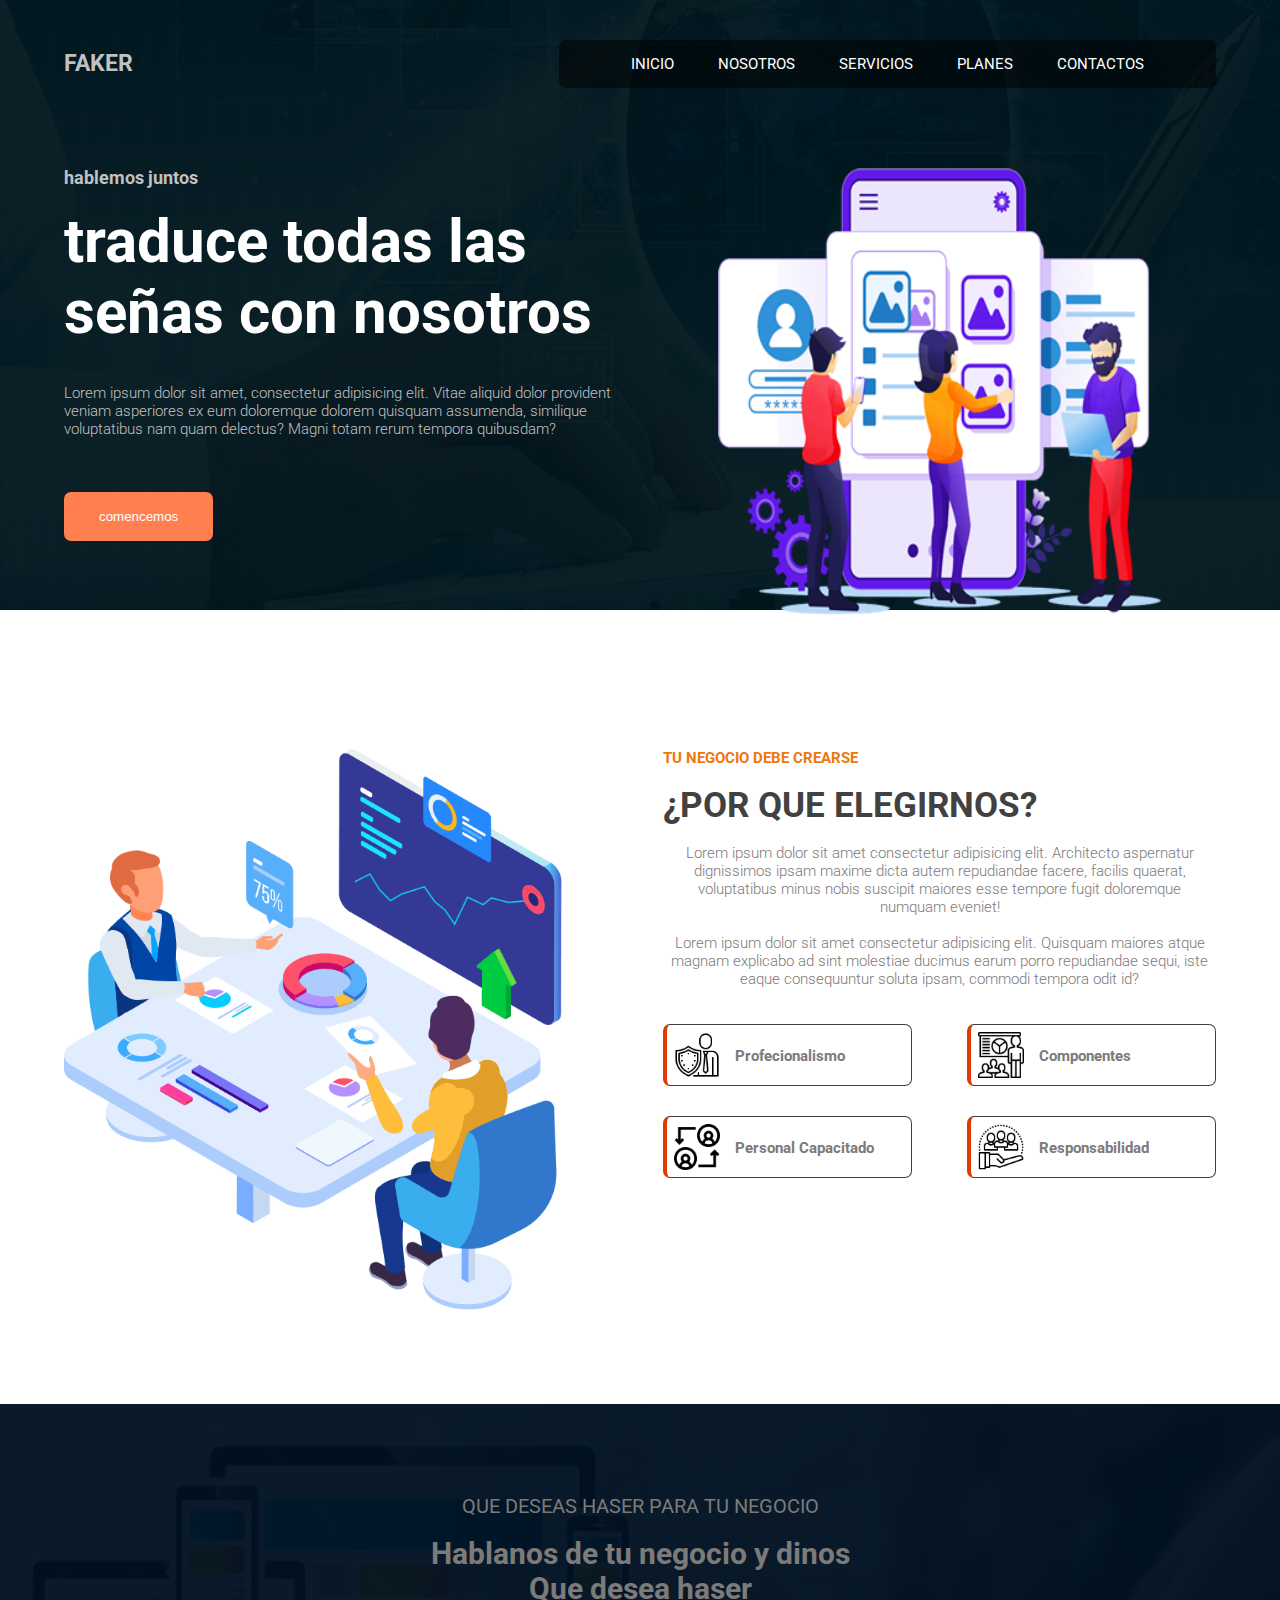
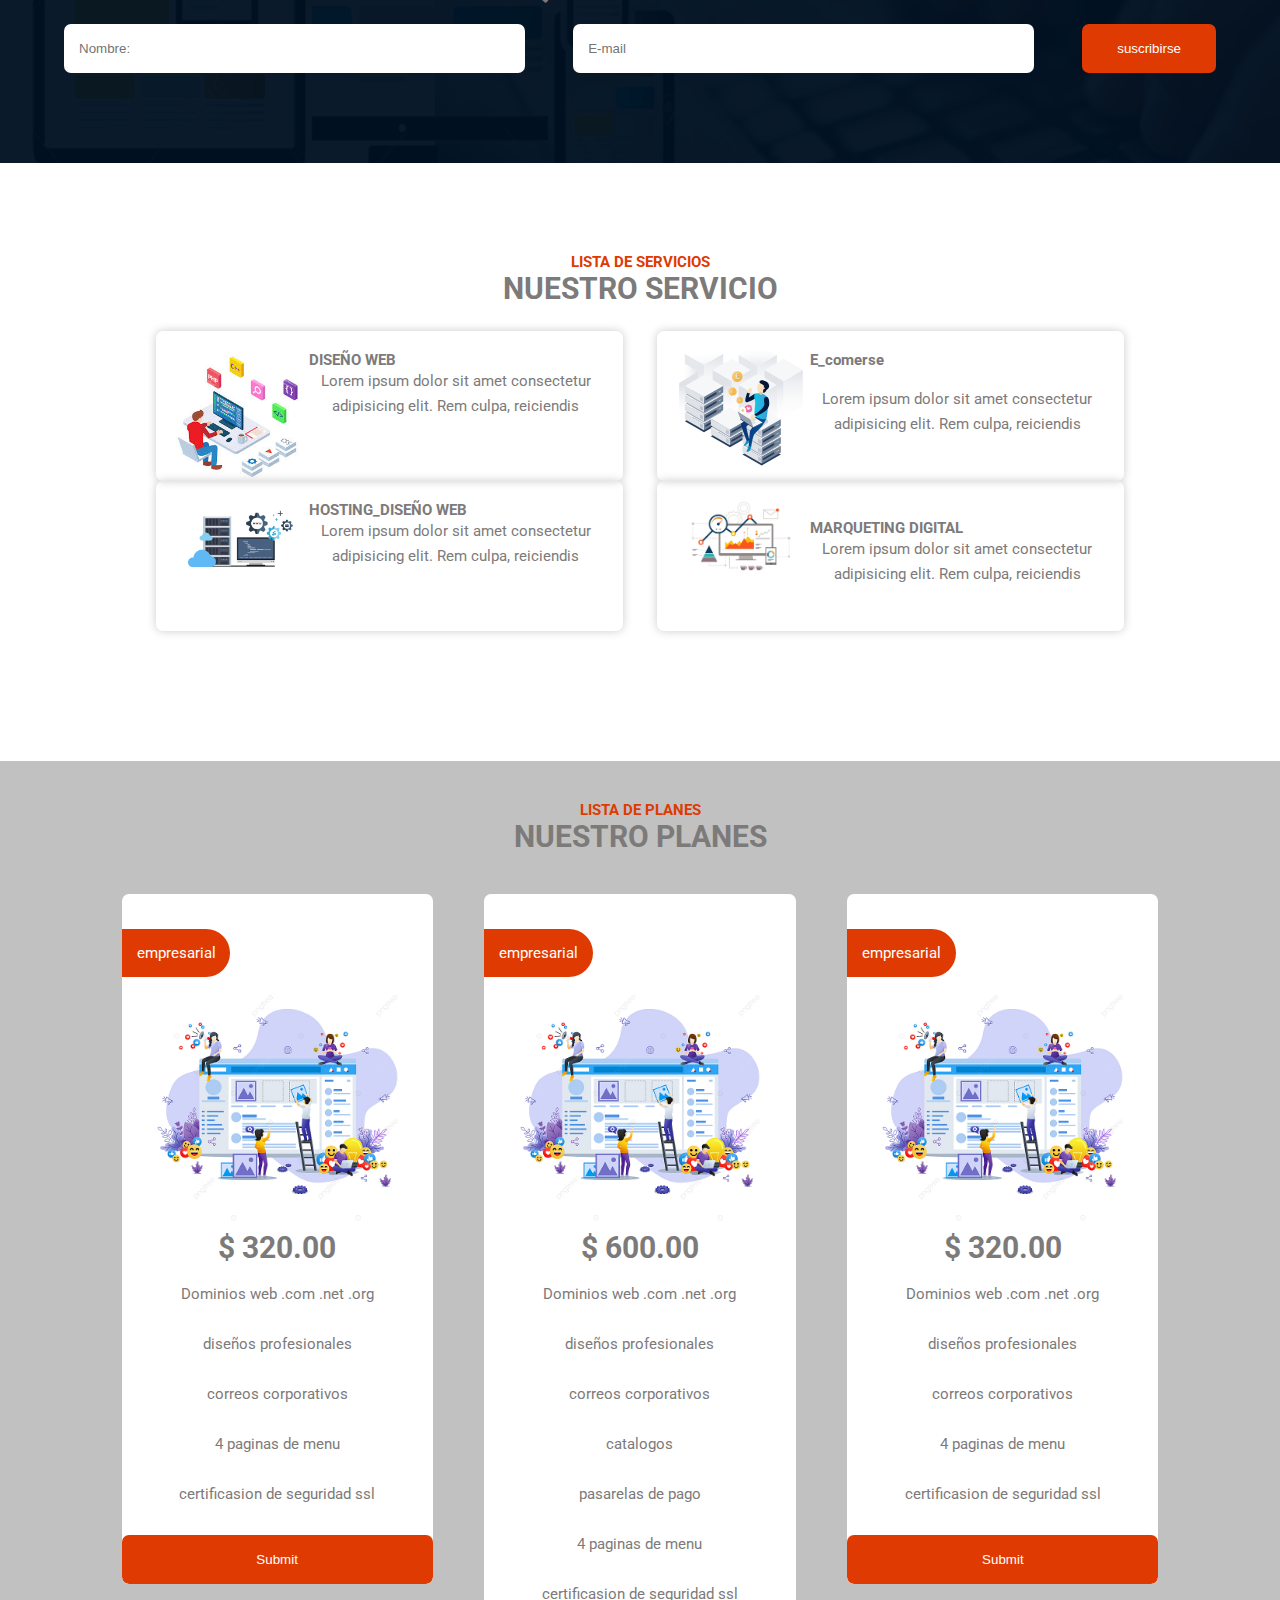
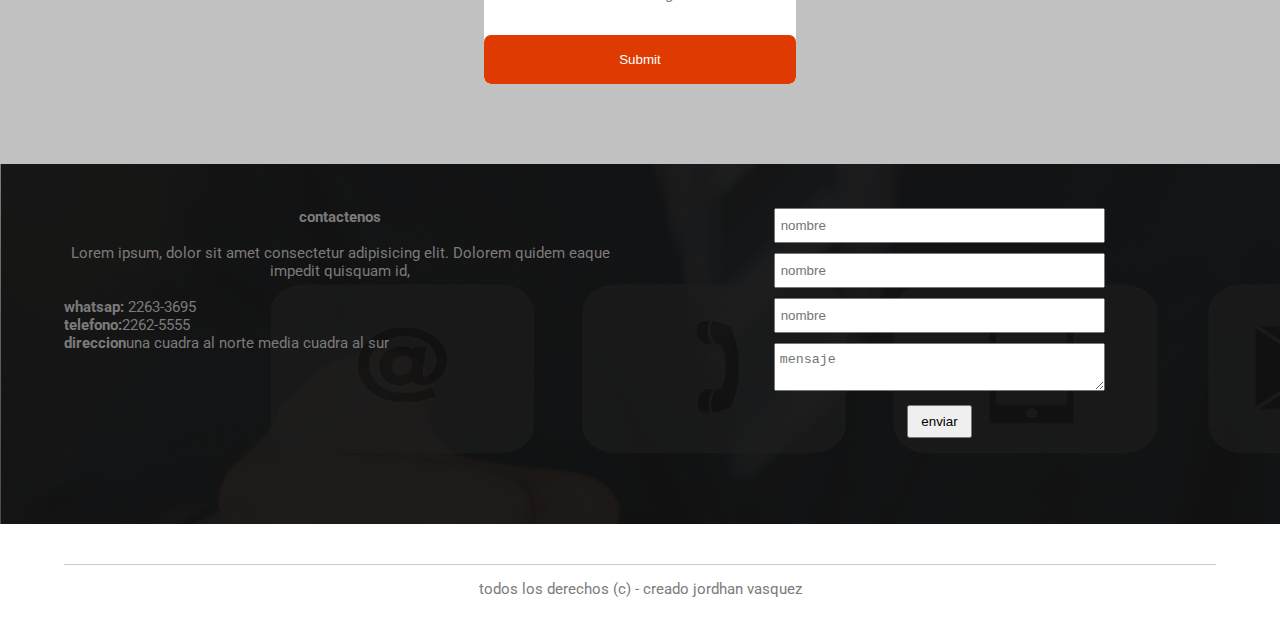
==== Faker 2.0/pagina_web/index.html @ 409d020a "Add files via upload" ====
<!DOCTYPE html>
<html lang="en">
<head>
    <meta charset="UTF-8">
    <meta http-equiv="X-UA-Compatible" content="IE=edge">
    <meta name="viewport" content="width=device-width, initial-scale=1.0">
    <title>Document</title>
    <link rel="stylesheet" href="style.css">
    <link rel="preconnect" href="https://fonts.googleapis.com">
<link rel="preconnect" href="https://fonts.gstatic.com" crossorigin>
<link href="https://fonts.googleapis.com/css2?family=Roboto:wght@100;300;400;500&display=swap" rel="stylesheet">
</head>
<body>
    <header class="bloques header">
        <div class="centrar">
            <div class="logo">
                <h2>FAKER</h2>
            </div>
            <nav class="menu_principal">
                <ul>
                <li><a href="#">INICIO</a></li>
                <li><a href="#">NOSOTROS</a></li>
                <li><a href="#">SERVICIOS</a></li>
                <li><a href="#">PLANES</a></li>
                <li><a href="#">CONTACTOS</a></li>
                </ul>
            </nav>
        </div>

        <div class="centrar">
            <div class="izquierda">
                <h3 class="subtitulo">hablemos juntos</h3><br>
                <h1 class="titulo-principal">traduce todas las señas con nosotros</h1><br>

                <br>

                <p class="descripsiom">Lorem ipsum dolor sit amet, consectetur adipisicing elit. Vitae aliquid dolor provident veniam asperiores ex eum doloremque dolorem quisquam assumenda, similique voluptatibus nam quam delectus? Magni totam rerum tempora quibusdam?</p><br>

                <br><br>

                <input type="submit" name="contratar" value="comencemos" class="boton" onclick="redirigirPagina()">
            </div>


            <div class="derecha">
                <img src="img/img/uno.png" alt="" class="img_pres">
            </div>
        </div>
    </header>

    <div class="bloques elegir">
        <div class="centrar">
            <div class="izquierda">
                <img src="img/img/hero-img.png" alt="" class="img_elige">
            </div>

            <div class="derecha">
                <h4 class="texto_naranja">TU NEGOCIO DEBE CREARSE</h4>
                <br>
                <h1>¿POR QUE ELEGIRNOS?</h1>
                <br>
                <p>Lorem ipsum dolor sit amet consectetur adipisicing elit. Architecto aspernatur dignissimos ipsam maxime dicta autem repudiandae facere, facilis quaerat, voluptatibus minus nobis suscipit maiores esse tempore fugit doloremque numquam eveniet!<br><br>

                Lorem ipsum dolor sit amet consectetur adipisicing elit. Quisquam maiores atque magnam explicabo ad sint molestiae ducimus earum porro repudiandae sequi, iste eaque consequuntur soluta ipsam, commodi tempora odit id?
                </p>

                <br><br>

                <div class="opciones">
                    <div class="opcion">
                        <img src="img/img/profesional.png" alt="" class="img_opciones">
                        <h4 class="text_opciones">Profecionalismo</h4>
                    </div>

                    <div class="opcion">
                        <img src="img/img/capacitacion.png" alt="" class="img_opciones">
                        <h4 class="text_opciones">Componentes</h4>
                    </div>

                    <div class="opcion">
                        <img src="img/img/comprometidos-negocio.png" alt="" class="img_opciones">
                        <h4 class="text_opciones">Personal Capacitado</h4>
                    </div>

                    <div class="opcion">
                        <img src="img/img/responsabilidad.png" alt="" class="img_opciones">
                        <h4 class="text_opciones">Responsabilidad</h4>
                    </div>
                </div>
            </div>
        </div>
    </div>

    <div class="bloques notificasion">
        <div class="centrar">
            <h4>QUE DESEAS HASER PARA TU NEGOCIO</h4><br>
            <h1>Hablanos de tu negocio y dinos <br> Que desea haser</h1>
            <br>

            <div class="form_notificasiones">
                <input type="text" name="nombre" class="entrada-not" placeholder="Nombre:">
                <input type="email" name="correo" class="entrada-not" placeholder="E-mail">
                <input type="submit" name="enviar" class="boton-not" value="suscribirse">
            </div>
        </div>
    </div>

    <div class="bloques servicios">
        <div class="centrar">
            <h4 class="texto_naranja">LISTA DE SERVICIOS</h4>
            <h1 class="servicio_principal">NUESTRO SERVICIO</h1>
        
            <div class="centrar contenedores">
                <div class="contenido">
                    <img src="img/img/disenio_web.jpg" alt="" class="img-servicio">
                    <h4 class="titulo_servicio">DISEÑO WEB</h4>
                    <P class="parrafo">Lorem ipsum dolor sit amet consectetur adipisicing elit. Rem culpa, reiciendis  </P>
                </div>

                <div class="contenido">
                    <img src="img/img/ecommerce.svg" alt="" class="img-servicio">
                    <h4 class="titulo_servicio">E_comerse</h4>
                    <br>
                    <P class="parrafo">Lorem ipsum dolor sit amet consectetur adipisicing elit. Rem culpa, reiciendis </P>
                </div>

                <div class="contenido">
                    <img src="img/img/hostingydominio.png" alt="" class="img-servicio">
                    <h4 class="titulo_servicio">HOSTING_DISEÑO WEB</h4>
                    <P class="parrafo">Lorem ipsum dolor sit amet consectetur adipisicing elit. Rem culpa, reiciendis </P>
                </div>

                <div class="contenido">
                    <img src="img/img/seo.jpg" alt="" class="img-servicio">
                    <img src="" alt="" >
                    <h4 class="titulo_servicio">MARQUETING DIGITAL</h4>
                    <P class="parrafo">Lorem ipsum dolor sit amet consectetur adipisicing elit. Rem culpa, reiciendis </P>
                </div>
            </div>
        </div>
        
    </div>

    <div class="bloques planes">
        <div class="centrar">
            <h4 class="texto_naranja">LISTA DE PLANES</h4>
            <h1 class="servicio_principal">NUESTRO PLANES</h1>

            <div class="centrar contenedor_planes">
                <div class="plan">
                    <div class="titulo_plan">empresarial</div>
                    <img src="img/img/corporativa.jpg" class="img_plan" alt="">
                    <h1>$ 320.00</h1>
                    <ul>
                        <li>Dominios web .com .net .org</li>
                        <li>diseños profesionales</li>
                        <li>correos corporativos</li>
                        <li>4 paginas de menu</li>
                        <li>certificasion de seguridad ssl</li>
                    </ul>

                    <input type="submit" class="boton_planes">
                </div>

                <div class="plan">
                    <div class="titulo_plan">empresarial</div>
                    <img src="img/img/corporativa.jpg" class="img_plan" alt="">
                    <h1>$ 600.00</h1>
                    <ul>
                        <li>Dominios web .com .net .org</li>
                        <li>diseños profesionales</li>
                        <li>correos corporativos</li>
                        <li>catalogos</li>
                        <li>pasarelas de pago</li>
                        <li>4 paginas de menu</li>
                        <li>certificasion de seguridad ssl</li>
                    </ul>

                    <input type="submit" class="boton_planes">
                </div>

                <div class="plan">
                    <div class="titulo_plan">empresarial</div>
                    <img src="img/img/corporativa.jpg" class="img_plan" alt="">
                    <h1>$ 320.00</h1>
                    <ul>
                        <li>Dominios web .com .net .org</li>
                        <li>diseños profesionales</li>
                        <li>correos corporativos</li>
                        <li>4 paginas de menu</li>
                        <li>certificasion de seguridad ssl</li>
                    </ul>

                    <input type="submit" class="boton_planes">
                </div>


            </div>
        </div>
    </div>

    <footer class="bloques footer">
        <div class="centrar">
            <div class="izquierda">
                <h4>contactenos</h4>
                <br>
                <p>Lorem ipsum, dolor sit amet consectetur adipisicing elit. Dolorem quidem eaque impedit quisquam id,</p>
                <br>
                <ul>
                    <li><b>whatsap:</b> 2263-3695</li>
                    <li><b>telefono:</b>2262-5555</li>
                    <li><b>direccion</b>una cuadra al norte media cuadra al sur</li>
                </ul>
            </div>
            <div class="derecha">

                <form action="#" method="post">
                    <input type="text" class="entrada_not entrada_form" placeholder="nombre">
                    <input type="text" class="entrada_not entrada_form" placeholder="nombre">
                    <input type="text" class="entrada_not entrada_form" placeholder="nombre">

                    <textarea name="" placeholder="mensaje" class="entrada_form"></textarea>

                    <br>

                    <input type="submit" value="enviar" class="boton_contact">
                </form>
            </div>
        </div>

    </footer>

    <div class="centrar">
        <p class="pie">
            todos los derechos (c) - creado jordhan vasquez
        </p>
    </div>

    <script>
        function redirigirPagina() {
            window.location.href = '/proyect_1/index.html';  // Reemplaza con la URL o nombre de la página a la que deseas redirigir.
        }
        </script>
</body>
</html>
---- Faker 2.0/pagina_web/style.css ----
*
{
    padding: 0;
    margin: 0;
    box-sizing: border-box;
}

body
{
    font-family:'Roboto', sans-serif;
}

.bloques
{
    width: 100%;
    height: auto;
    overflow: hidden;
}

.header
{
    background-image: url(img/img/header.fw.png);
    background-size: 100%;
    background-repeat: no-repeat;
}

.centrar
{
    width: 90%;
    height: auto;
    overflow: hidden;
    /* border: 1px solid red; */
    margin: auto;
    text-align: center;
    padding: 40px 0px;
}

.logo
{
    color: #c1c1c1;
    margin-top: 10px;
    width: 30%;
    float: left;
    text-align: left;
}

.menu_principal
{
    width: 57%;
    float: right;
    background: rgba(0, 0, 0, 0.5);
    border-radius: 7px;
    -webkit-border-radius: 7px;
    -moz-border-radius: 7px;
    -ms-border-radius: 7px;
    -o-border-radius: 7px;
}


.menu_principal li
{
    list-style: none;
    display: inline-block;
    padding: 15px 20px;
}

.menu_principal ul li a
{
    color: #fff;
    text-decoration: none;
}

/**---izquierda--derecha---**/

.izquierda, .derecha
{
    width: 48%;
    height: auto;
    overflow: hidden;
    /* border: 1px solid #fff; */
    display: inline-block;
}

.izquierda{
    float: left;
    text-align: left;
}

.subtitulo
{
    color: #c1c1c1;
}

.izquierda, .subtitulo
{
    text-align: left;
}

.descripsiom
{
    color: #c1c1c1;
    font-weight: 300;
    text-align: left;
}

.boton
{
    padding: 17px 35px;
    background-color: coral;
    color: #fff;
    border-radius: 7px;
    border: 0;
}

.titulo-principal
{
    color: #fff;
    font-size: 60px;
    
}

.derecha{
    float: right;
}

.img_pres
{
    width: 80%;
}
/*----por que elegirnos---*/

.elegir
{
    padding: 50px 0px;
}

.img_elige
{
    width: 90%;
}

.elegir .derecha
{
    text-align: left;
}

.elegir .derecha .texto_naranja
{
    color: #ee780a;
}

.elegir .derecha h1
{
    color: #424141;
    font-size: 35px;
}

.elegir .derecha p
{
    color: #7d7a7a;
    font-weight: 300;
}
.opciones{
    display: flex;
    flex-direction: row;
    flex-wrap: wrap;
    justify-content: space-between;

}

.opcion
{
    width: 45%;
    border: 1px solid #424141;
    margin-bottom: 30px;
    padding: 7px;
    border-left: 4px solid #df3a01;
    border-radius: 7px;
    -webkit-border-radius: 7px;
    -moz-border-radius: 7px;
    -ms-border-radius: 7px;
    -o-border-radius: 7px;
    
}

.opcion:hover
{
    color: #df3a01;
    cursor: pointer;
}
.opcion .img_opciones
{
    width: 20%;
    float: left;
    margin-right: 15px;
}

.text_opciones
{
    margin-top: 15px;
}

/*---notificasiones---*/
.notificasion
{
    height: auto;
    overflow: hidden;
    background-image: url(img/img/dos.fw.png);
    padding: 50px 0;
    color: #fff;
}

.notificasion h4
{
    font-size: 20px;
    font-weight: 400;
}

.form_notificasiones
{
    display: flex;
    flex-direction: row;
    flex-wrap: wrap;
    justify-content: space-between;
}

.entrada-not
{
    width: 40%;
    padding: 15px;
    border-radius: 7px;
    border: 0px;
    -webkit-border-radius: 7px;
    -moz-border-radius: 7px;
    -ms-border-radius: 7px;
    -o-border-radius: 7px;
}

.boton-not
{
    padding: 17px 35px;
    background-color: #df3a01;
    color: #fff;
    border: 0px;
    border-radius: 7px;
    cursor: pointer;
    -webkit-border-radius: 7px;
    -moz-border-radius: 7px;
    -ms-border-radius: 7px;
    -o-border-radius: 7px;
}

.boton-not:hover
{
    background-color: #ee780a;
}

.servicios
{
    padding: 50px 0px;
}

.servicios, .centrar
{
    color: #424141;
    font-size: 15px;
}

.texto_naranja
{
    color: #df3a01;
}

.contenedores
{
    display: flex;
    flex-wrap: wrap;
    justify-content: space-evenly;
    margin-top: -15px;
}

.contenedores .contenido
{
    width: 45%;
    height: 150px;
    position: relative;
    padding: 20px;
    /* border: 1px solid #df3a01; */
    text-align: left;
    box-shadow: 0px 0px 10px #cccbcb;
    border-radius: 7px;
    -webkit-border-radius: 7px;
    -moz-border-radius: 7px;
    -ms-border-radius: 7px;
    -o-border-radius: 7px;
}

.img-servicio
{
    width: 30%;
    float: left;
    margin-right: 5px;
}

.parrafo
{
    color: #7d7a7a;
    line-height: 25px;
}

.planes
{
    background: #c1c1c1;
}

.plan
{
    width: 30%;
    height: auto;
    overflow: hidden;
    background-color: #fff;
    border-radius: 7px;
    -webkit-border-radius: 7px;
    -moz-border-radius: 7px;
    -ms-border-radius: 7px;
    -o-border-radius: 7px;
}

.img_plan
{
    width: 80%;
}

.titulo_plan
{
    width: 35%;
    padding: 15px;
    background: #df3a01;
    color: #fff;
    float: left;
    border-radius: 0px 25px 25px 0px;
    margin-top: 35px;
    -webkit-border-radius: 0px 25px 25px 0px;
    -moz-border-radius: 0px 25px 25px 0px;
    -ms-border-radius: 0px 25px 25px 0px;
    -o-border-radius: 0px 25px 25px 0px;
}

.contenedor_planes
{
    display: flex;
    flex-wrap: wrap;
    justify-content: space-between;
    align-items: baseline;
}

.plan ul
{
    margin-top: 20px;
}

.plan ul li
{
    height: 50px;
}

.boton_planes
{
    padding: 17px 35px;
    background-color: #df3a01;
    color: #fff;
    border: 0px;
    border-radius: 7px;
    -webkit-border-radius: 7px;
    -moz-border-radius: 7px;
    -ms-border-radius: 7px;
    -o-border-radius: 7px;
    width: 100%;
    cursor: pointer;
}


.footer
{
    height: 360px;
    width: 100%;
    padding: 4px 0px;
    background-image: url(img/img/footer.fw.png);
}

.footer, .centrar, .izquierda
{
    color: #7d7a7a;
}

.footer, .centrar, .izquierda h4, p
{
    text-align: center;
}

.footer, .centrar, .derecha
{
    text-align: center;
}



.entrada_form
{
    width: 60%;
    padding: 8px 5px;
    margin-bottom: 10px;

}

.boton_contact
{
    padding: 7px 12px;
}

.pie
{
    color: #7d7a7a;
    border-top: 1px solid #cccbcb;
    padding-top: 15px;
    text-align: center;
}
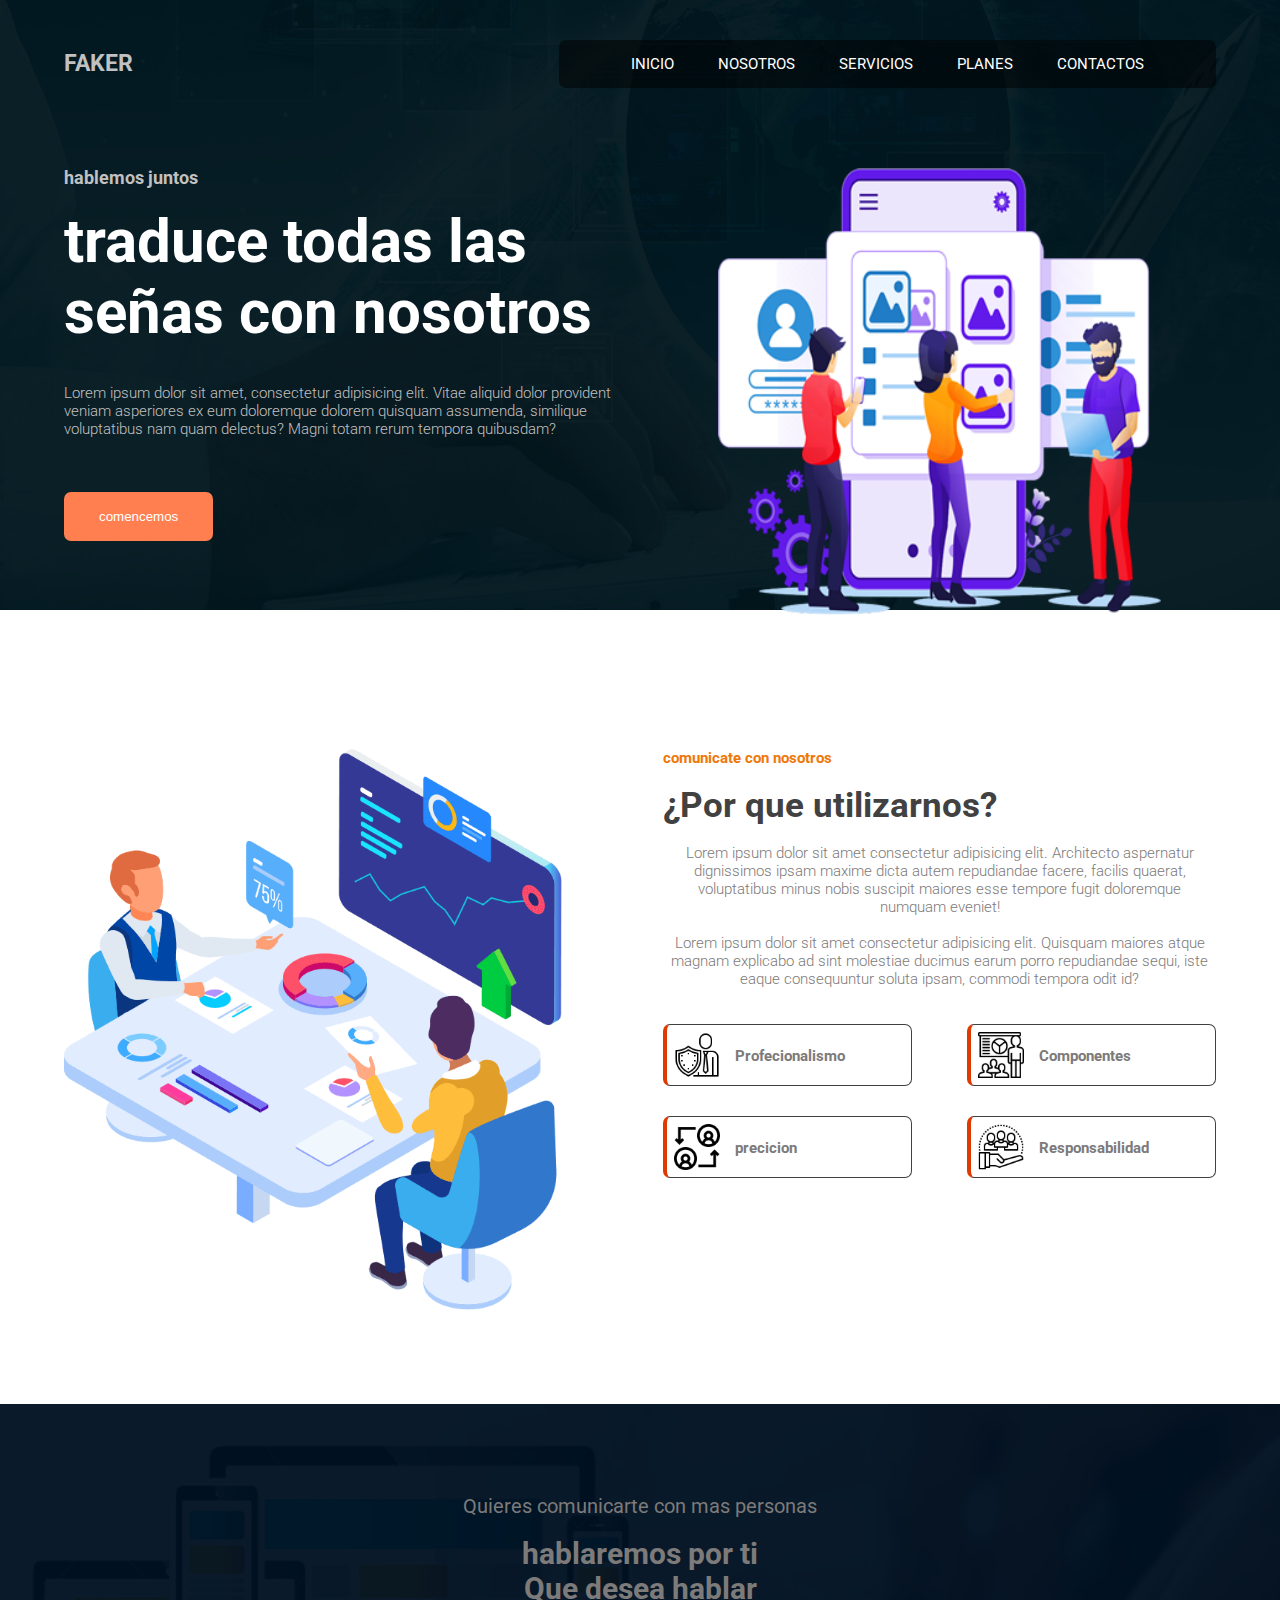
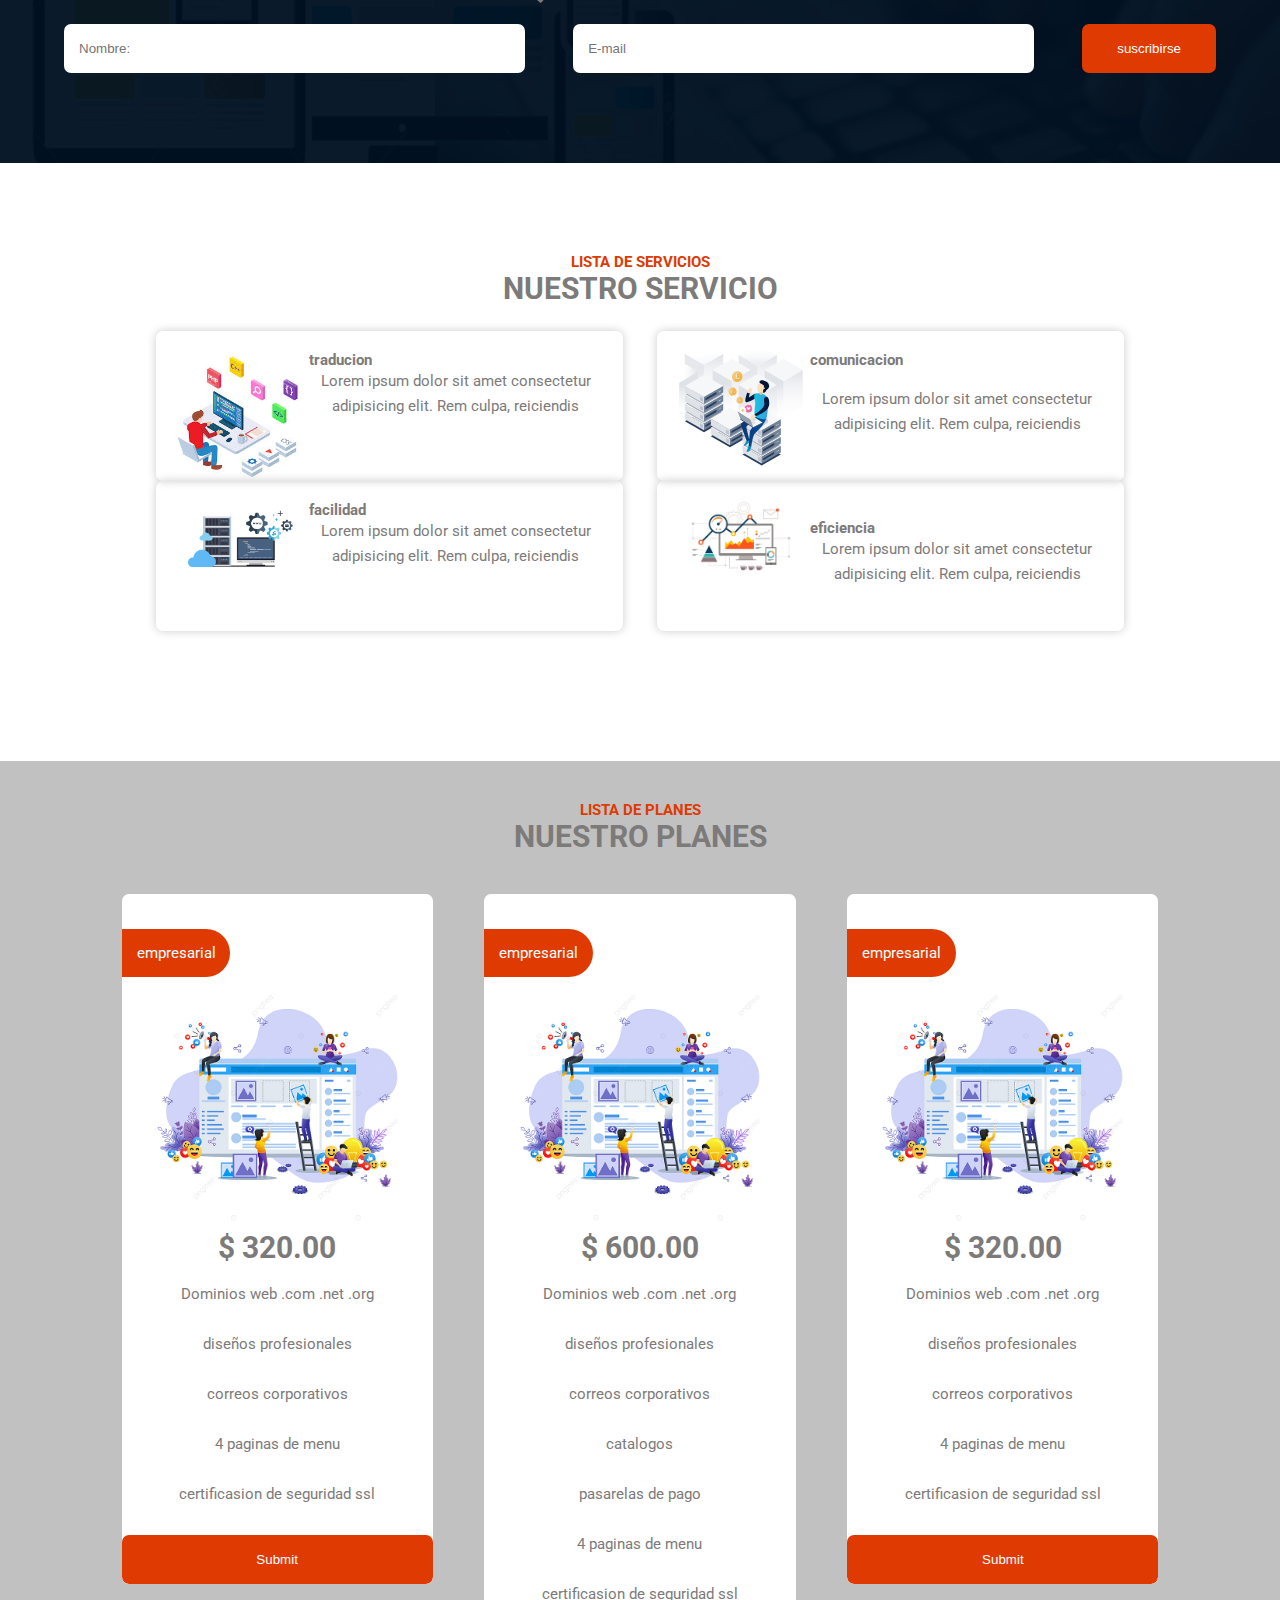
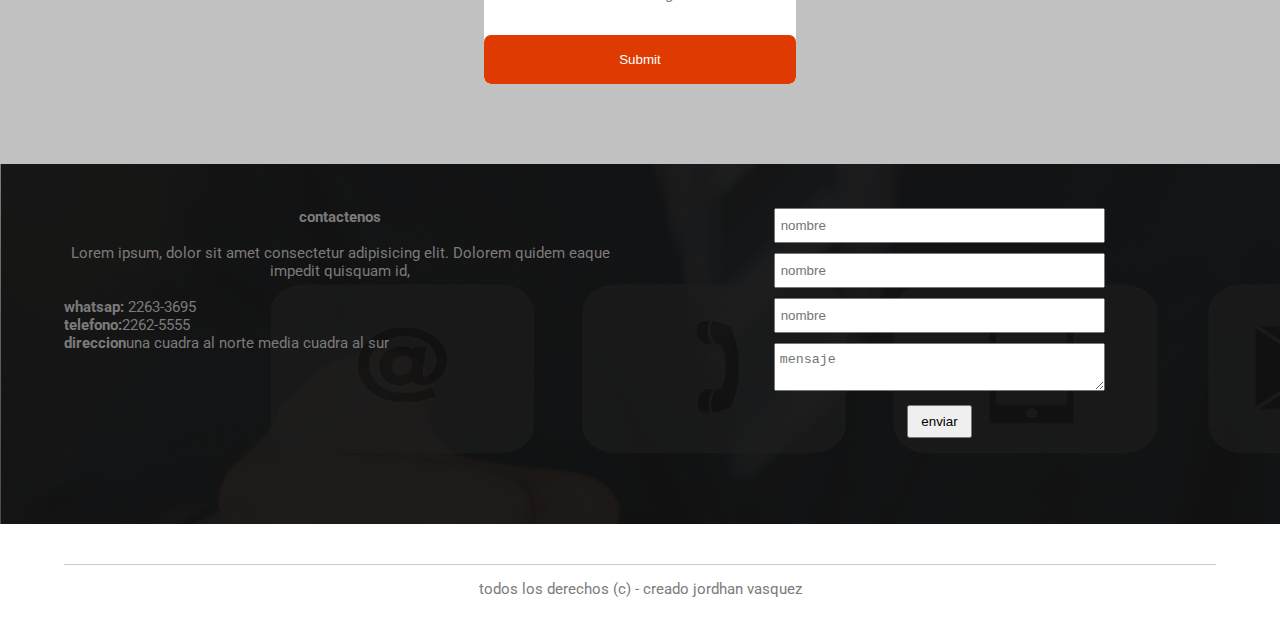
==== commit 73298dc3: "Add files via upload" ====
--- a/Faker 2.0/pagina_web/index.html
+++ b/Faker 2.0/pagina_web/index.html
@@ -55,9 +55,9 @@
             </div>
 
             <div class="derecha">
-                <h4 class="texto_naranja">TU NEGOCIO DEBE CREARSE</h4>
-                <br>
-                <h1>¿POR QUE ELEGIRNOS?</h1>
+                <h4 class="texto_naranja">comunicate con nosotros</h4>
+                <br>
+                <h1>¿Por que utilizarnos?</h1>
                 <br>
                 <p>Lorem ipsum dolor sit amet consectetur adipisicing elit. Architecto aspernatur dignissimos ipsam maxime dicta autem repudiandae facere, facilis quaerat, voluptatibus minus nobis suscipit maiores esse tempore fugit doloremque numquam eveniet!<br><br>
 
@@ -79,7 +79,7 @@
 
                     <div class="opcion">
                         <img src="img/img/comprometidos-negocio.png" alt="" class="img_opciones">
-                        <h4 class="text_opciones">Personal Capacitado</h4>
+                        <h4 class="text_opciones">precicion</h4>
                     </div>
 
                     <div class="opcion">
@@ -93,8 +93,8 @@
 
     <div class="bloques notificasion">
         <div class="centrar">
-            <h4>QUE DESEAS HASER PARA TU NEGOCIO</h4><br>
-            <h1>Hablanos de tu negocio y dinos <br> Que desea haser</h1>
+            <h4>Quieres comunicarte con mas personas</h4><br>
+            <h1>hablaremos por ti <br> Que desea hablar</h1>
             <br>
 
             <div class="form_notificasiones">
@@ -113,27 +113,27 @@
             <div class="centrar contenedores">
                 <div class="contenido">
                     <img src="img/img/disenio_web.jpg" alt="" class="img-servicio">
-                    <h4 class="titulo_servicio">DISEÑO WEB</h4>
+                    <h4 class="titulo_servicio">traducion</h4>
                     <P class="parrafo">Lorem ipsum dolor sit amet consectetur adipisicing elit. Rem culpa, reiciendis  </P>
                 </div>
 
                 <div class="contenido">
                     <img src="img/img/ecommerce.svg" alt="" class="img-servicio">
-                    <h4 class="titulo_servicio">E_comerse</h4>
+                    <h4 class="titulo_servicio">comunicacion</h4>
                     <br>
                     <P class="parrafo">Lorem ipsum dolor sit amet consectetur adipisicing elit. Rem culpa, reiciendis </P>
                 </div>
 
                 <div class="contenido">
                     <img src="img/img/hostingydominio.png" alt="" class="img-servicio">
-                    <h4 class="titulo_servicio">HOSTING_DISEÑO WEB</h4>
+                    <h4 class="titulo_servicio">facilidad</h4>
                     <P class="parrafo">Lorem ipsum dolor sit amet consectetur adipisicing elit. Rem culpa, reiciendis </P>
                 </div>
 
                 <div class="contenido">
                     <img src="img/img/seo.jpg" alt="" class="img-servicio">
                     <img src="" alt="" >
-                    <h4 class="titulo_servicio">MARQUETING DIGITAL</h4>
+                    <h4 class="titulo_servicio">eficiencia</h4>
                     <P class="parrafo">Lorem ipsum dolor sit amet consectetur adipisicing elit. Rem culpa, reiciendis </P>
                 </div>
             </div>
